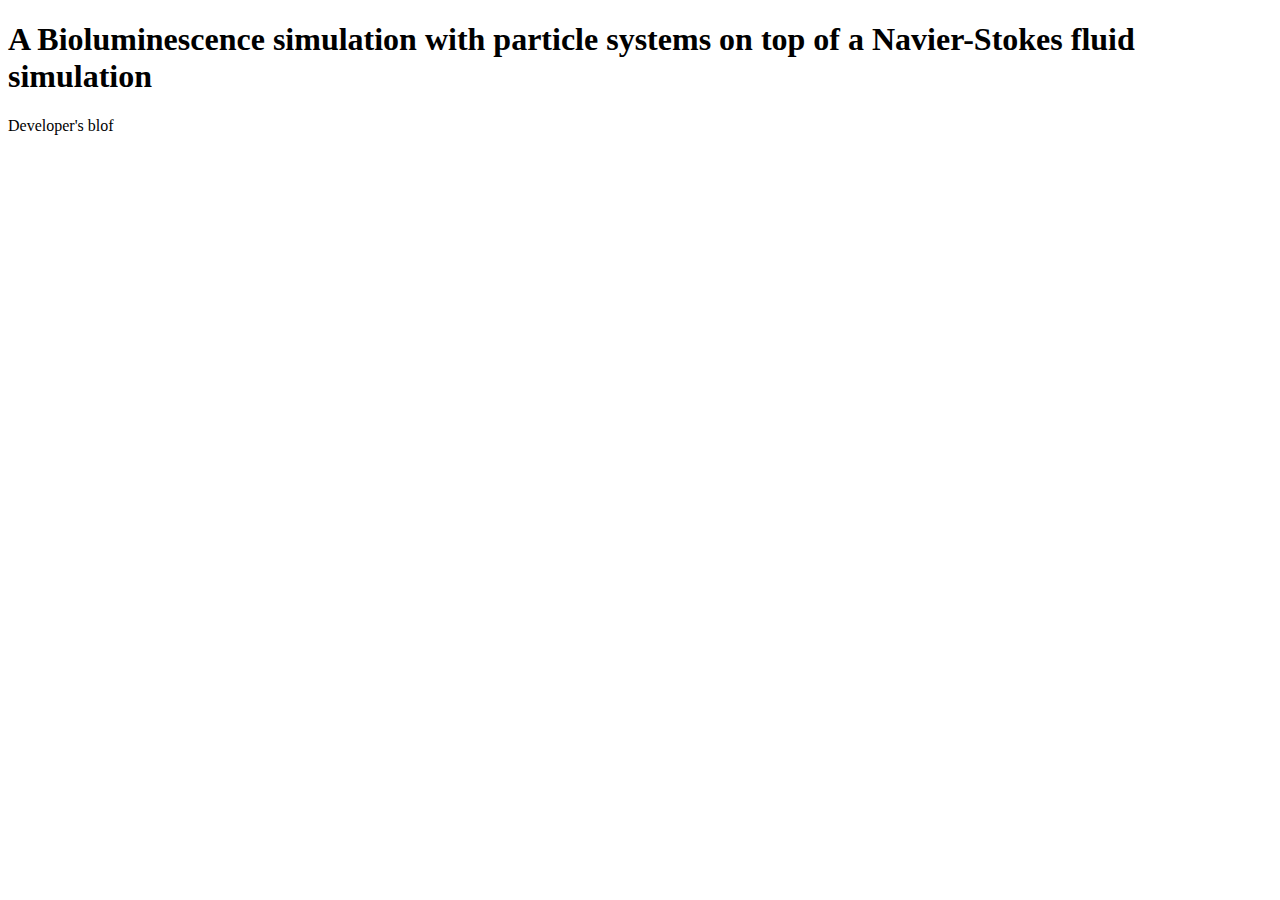
==== blog/index.html @ ef8ac89a "to the blog" ====
<!DOCTYPE html>
<html lang="en">
<head>
    <meta charset="UTF-8">
    <meta http-equiv="X-UA-Compatible" content="IE=edge">
    <meta name="viewport" content="width=device-width, initial-scale=1.0">
    <title>CGI Blog</title>
</head>
<body>

    <h1>A Bioluminescence simulation with particle systems on top of a Navier-Stokes fluid simulation
    </h1>

    <p>Developer's blof</p>


    
</body>
</html>
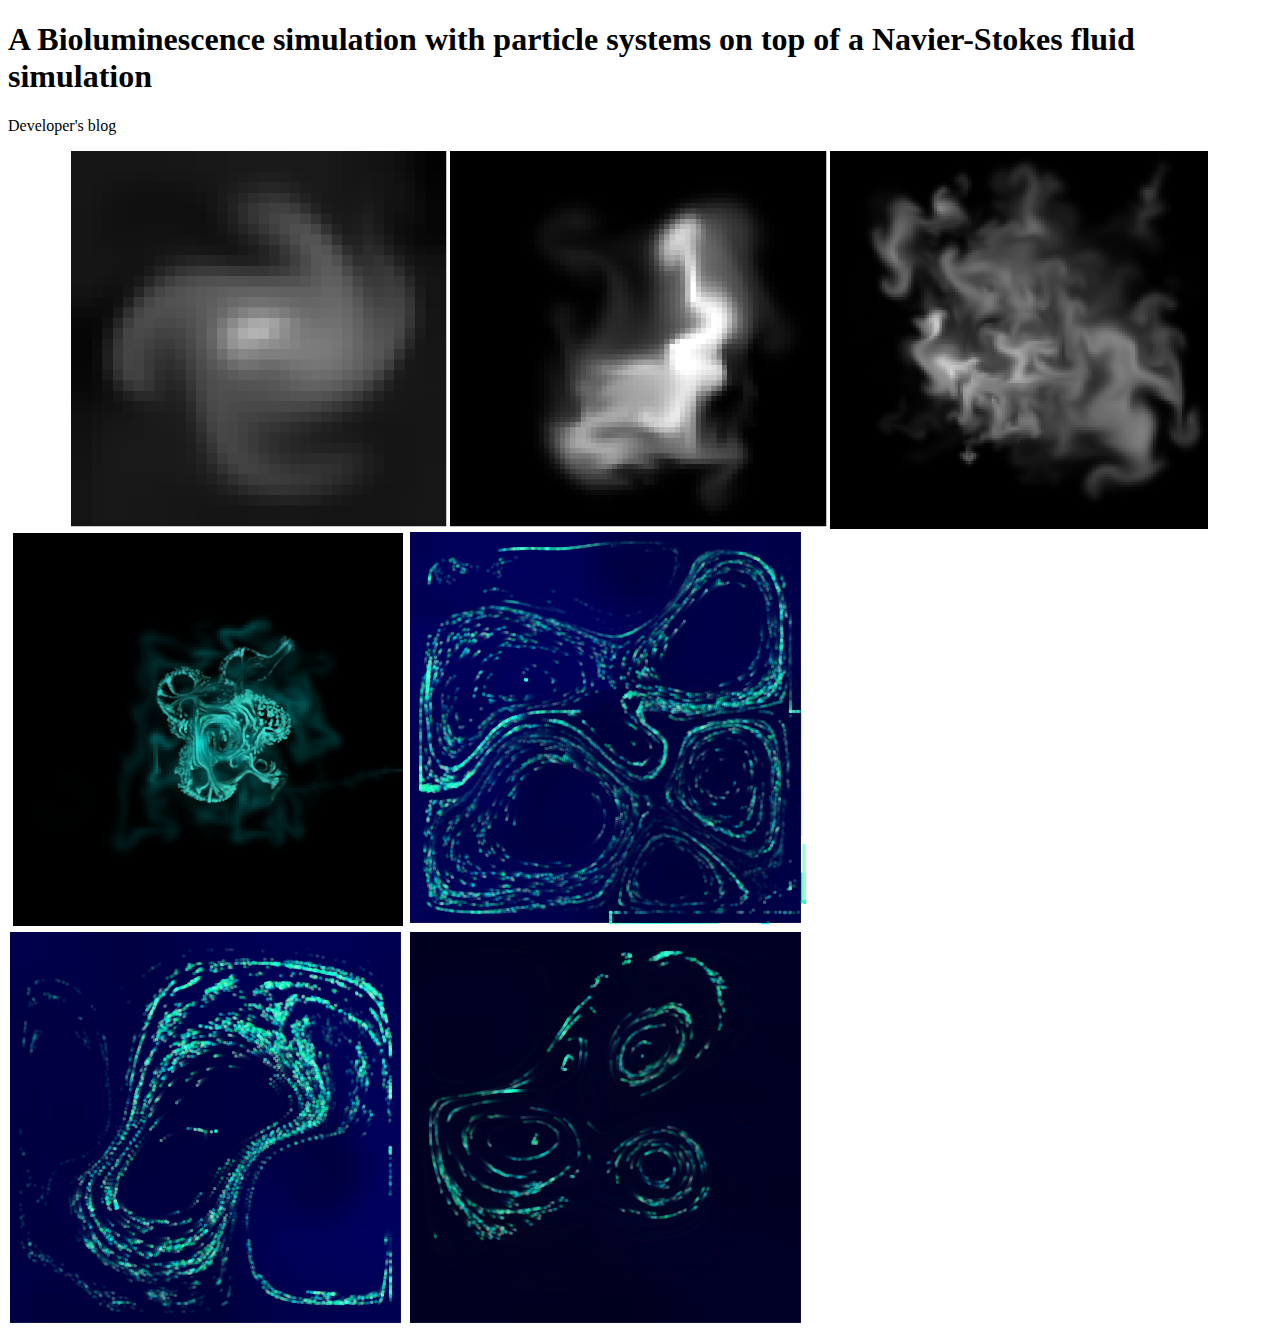
==== commit 096f0315: "adds images to the blog" ====
--- a/blog/index.html
+++ b/blog/index.html
@@ -4,6 +4,7 @@
     <meta charset="UTF-8">
     <meta http-equiv="X-UA-Compatible" content="IE=edge">
     <meta name="viewport" content="width=device-width, initial-scale=1.0">
+    <link rel="stylesheet" href="style.css">
     <title>CGI Blog</title>
 </head>
 <body>
@@ -11,7 +12,20 @@
     <h1>A Bioluminescence simulation with particle systems on top of a Navier-Stokes fluid simulation
     </h1>
 
-    <p>Developer's blof</p>
+    <p>Developer's blog</p>
+
+    <div class="picture-container">
+        <img src="very-low.png" alt="" srcset="">
+        <img src="middle.png" alt="" srcset="">
+        <img src="high.png" alt="" srcset="">
+    </div>
+
+    <div class="picture-container-grid">
+        <img src="particles.png" alt="" srcset="" style="width: 395px; height: 398px;">
+        <img src="particles-2.png" alt="" srcset="">
+        <img src="particles-4.png" alt="" srcset="">
+        <img src="particles-3.png" alt="" srcset="">
+    </div>
 
 
     
--- a/blog/style.css
+++ b/blog/style.css
@@ -0,0 +1,30 @@
+* {
+    box-sizing: border-box;
+}
+
+.picture-container {
+    display: flex;
+    width: 100%;
+    flex-direction: row;
+    justify-content: center;
+    align-items: flex-end;
+}
+
+.picture-container img {
+    width: 30%;
+    height: 100%;
+}
+
+.picture-container-grid {
+    display: grid;
+    grid-template-columns: 1fr 1fr;
+    grid-template-rows: 1fr 1fr;
+    place-items: center;
+    width: 500px;
+}
+
+.picture-container-grid img {
+    width: 400px;
+    height: 400px;
+    border: 2px solid white;
+}